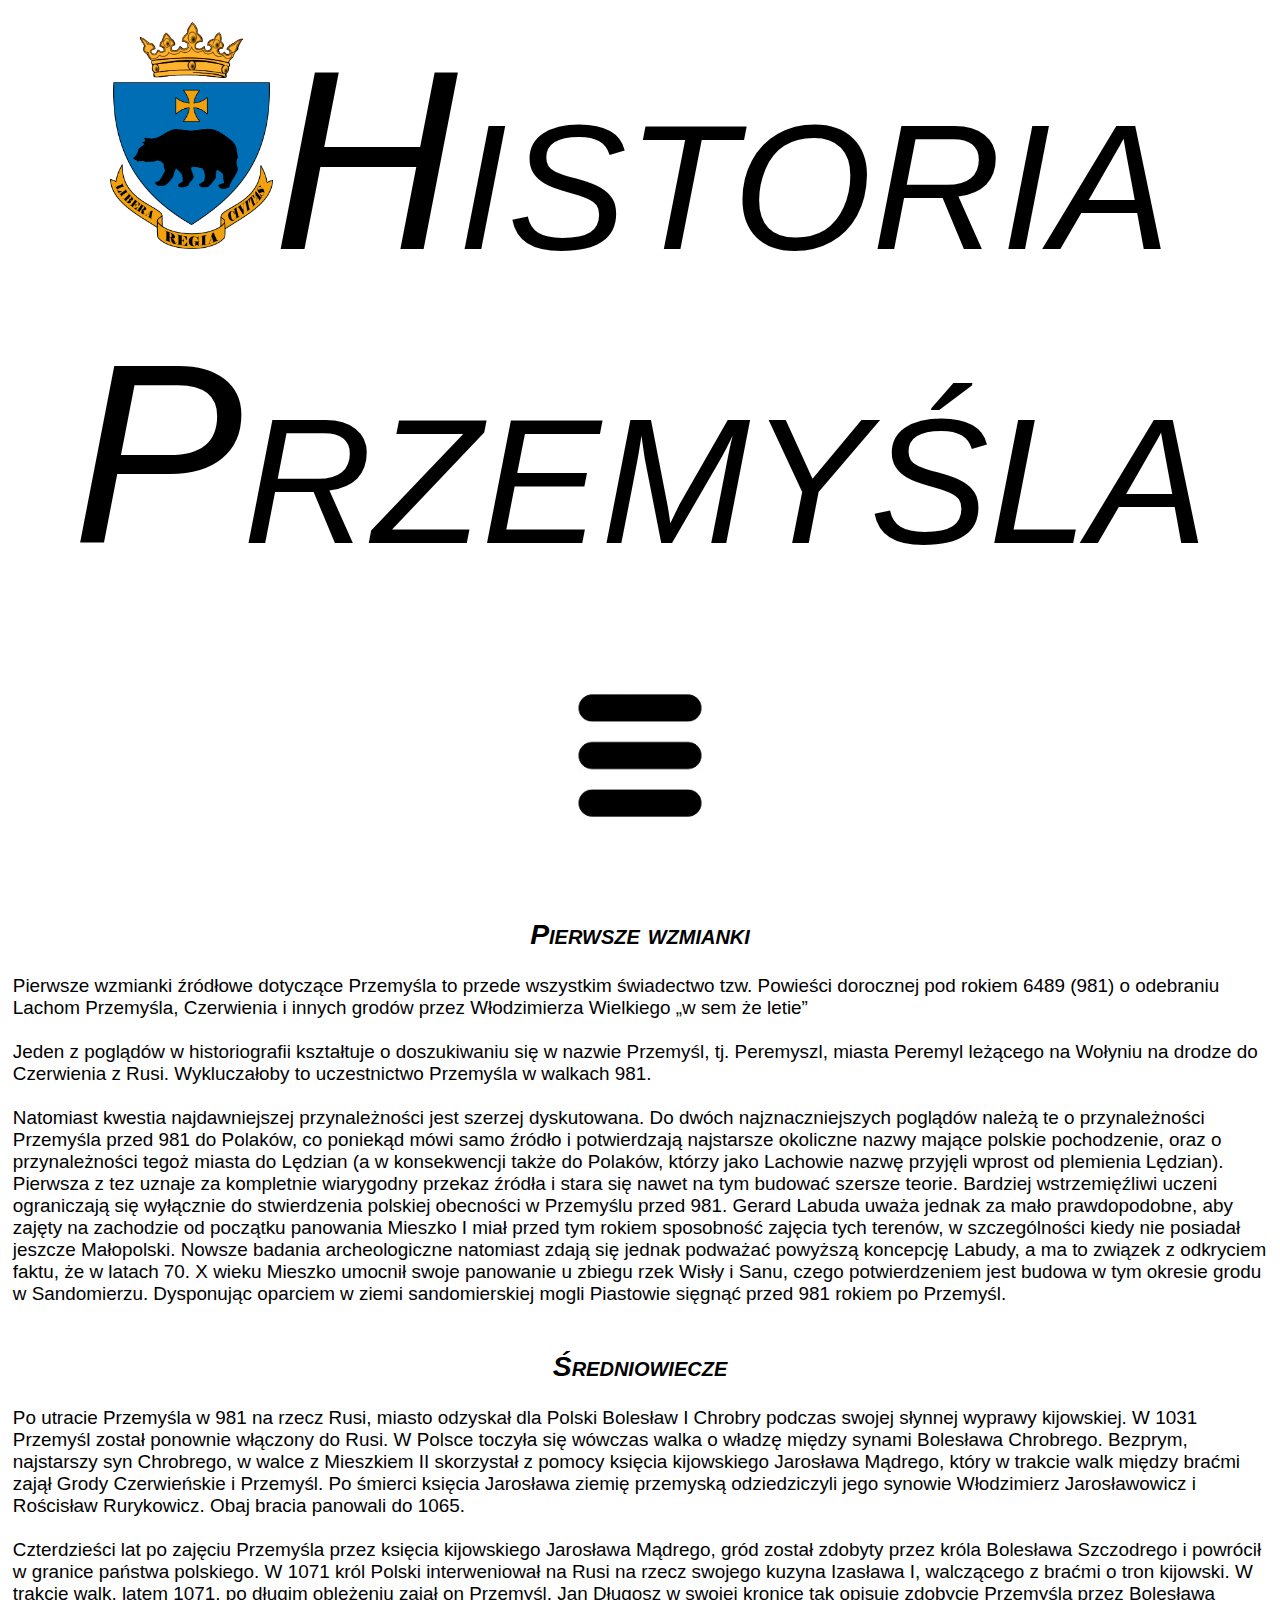
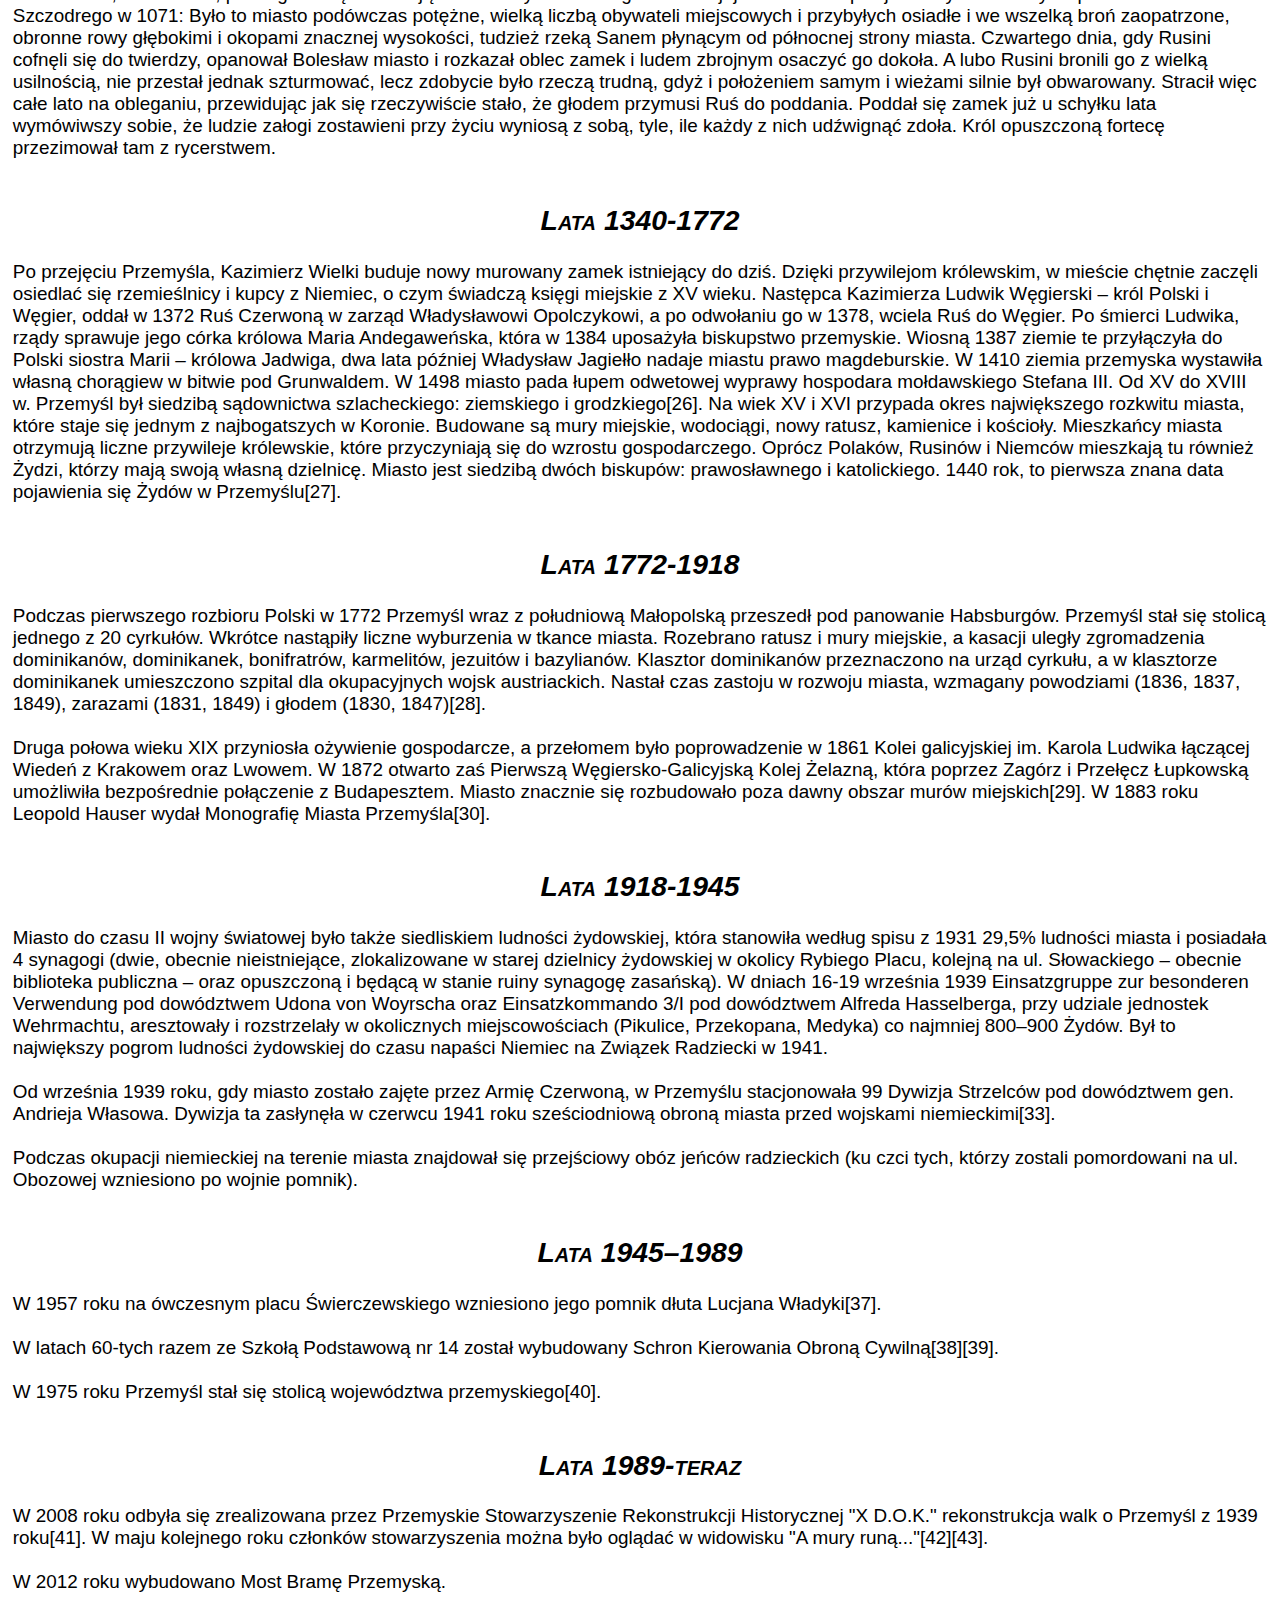
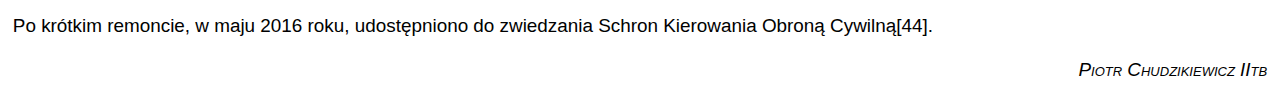
==== historia.html @ 3ed39b6d "Add files via upload" ====
<!DOCTYPE html>
<html lang=pl>
<head>
<title>Przemyśl</title>
<meta charset=utf-8>
<meta name="viewport" content="width=device-width, initial-scale=1">
<link rel="stylesheet" type="text/css" href="css/index.css"/>
<link rel="shortcut icon" href="img/Flaga.svg">
</head>

<body>
    <div class="upnav" id="myUpnav">
        <a href="javascript:void(0)" class="closebtn" onclick="closeNav()">&times;</a>
        <a href="index.html">Strona główna</a>
        <a href="zabytki.html">Więcej zabyków - Galeria</a>
        <a href="mapa.html">Mapa miasta</a>
        <a href="https://przemysl.pl/7/strona-glowna.html" target="blank">Strona miasta Przemyśl</a>
      </div>
    <div id=main>
        <div id=Naglowek>
            <a href="https://pl.wikipedia.org/wiki/Herb_Przemy%C5%9Bla"><img src="img/Herb.png" alt="Herb Przemyśla" class="Herb"></a>Historia Przemyśla<span onclick="openNav()"><img src="img/menu.jpg" alt=Menu class=Herb></span>
        </div>
            <div class=Naglowek1>
                <h2>Pierwsze wzmianki</h2>
            </div>
                <div>
                    Pierwsze wzmianki źródłowe dotyczące Przemyśla to przede wszystkim świadectwo tzw. Powieści dorocznej pod rokiem 6489 (981) o odebraniu Lachom Przemyśla, Czerwienia i innych grodów przez Włodzimierza Wielkiego „w sem że letie”
                    <br><br>
                    Jeden z poglądów w historiografii kształtuje o doszukiwaniu się w nazwie Przemyśl, tj. Peremyszl, miasta Peremyl leżącego na Wołyniu na drodze do Czerwienia z Rusi. Wykluczałoby to uczestnictwo Przemyśla w walkach 981.
                    <br><br>
                    Natomiast kwestia najdawniejszej przynależności jest szerzej dyskutowana. Do dwóch najznaczniejszych poglądów należą te o przynależności Przemyśla przed 981 do Polaków, co poniekąd mówi samo źródło i potwierdzają najstarsze okoliczne nazwy mające polskie pochodzenie, oraz o przynależności tegoż miasta do Lędzian (a w konsekwencji także do Polaków, którzy jako Lachowie nazwę przyjęli wprost od plemienia Lędzian). Pierwsza z tez uznaje za kompletnie wiarygodny przekaz źródła i stara się nawet na tym budować szersze teorie. Bardziej wstrzemięźliwi uczeni ograniczają się wyłącznie do stwierdzenia polskiej obecności w Przemyślu przed 981. Gerard Labuda uważa jednak za mało prawdopodobne, aby zajęty na zachodzie od początku panowania Mieszko I miał przed tym rokiem sposobność zajęcia tych terenów, w szczególności kiedy nie posiadał jeszcze Małopolski. Nowsze badania archeologiczne natomiast zdają się jednak podważać powyższą koncepcję Labudy, a ma to związek z odkryciem faktu, że w latach 70. X wieku Mieszko umocnił swoje panowanie u zbiegu rzek Wisły i Sanu, czego potwierdzeniem jest budowa w tym okresie grodu w Sandomierzu. Dysponując oparciem w ziemi sandomierskiej mogli Piastowie sięgnąć przed 981 rokiem po Przemyśl.
                </div>

            <br>
            <div class=Naglowek1>
                <h2>Średniowiecze</h2>
            </div>
                <div>
                    Po utracie Przemyśla w 981 na rzecz Rusi, miasto odzyskał dla Polski Bolesław I Chrobry podczas swojej słynnej wyprawy kijowskiej. W 1031 Przemyśl został ponownie włączony do Rusi. W Polsce toczyła się wówczas walka o władzę między synami Bolesława Chrobrego. Bezprym, najstarszy syn Chrobrego, w walce z Mieszkiem II skorzystał z pomocy księcia kijowskiego Jarosława Mądrego, który w trakcie walk między braćmi zajął Grody Czerwieńskie i Przemyśl. Po śmierci księcia Jarosława ziemię przemyską odziedziczyli jego synowie Włodzimierz Jarosławowicz i Rościsław Rurykowicz. Obaj bracia panowali do 1065.
                    <br><br>
                    Czterdzieści lat po zajęciu Przemyśla przez księcia kijowskiego Jarosława Mądrego, gród został zdobyty przez króla Bolesława Szczodrego i powrócił w granice państwa polskiego. W 1071 król Polski interweniował na Rusi na rzecz swojego kuzyna Izasława I, walczącego z braćmi o tron kijowski. W trakcie walk, latem 1071, po długim oblężeniu zajął on Przemyśl. Jan Długosz w swojej kronice tak opisuje zdobycie Przemyśla przez Bolesława Szczodrego w 1071: Było to miasto podówczas potężne, wielką liczbą obywateli miejscowych i przybyłych osiadłe i we wszelką broń zaopatrzone, obronne rowy głębokimi i okopami znacznej wysokości, tudzież rzeką Sanem płynącym od północnej strony miasta. Czwartego dnia, gdy Rusini cofnęli się do twierdzy, opanował Bolesław miasto i rozkazał oblec zamek i ludem zbrojnym osaczyć go dokoła. A lubo Rusini bronili go z wielką usilnością, nie przestał jednak szturmować, lecz zdobycie było rzeczą trudną, gdyż i położeniem samym i wieżami silnie był obwarowany. Stracił więc całe lato na obleganiu, przewidując jak się rzeczywiście stało, że głodem przymusi Ruś do poddania. Poddał się zamek już u schyłku lata wymówiwszy sobie, że ludzie załogi zostawieni przy życiu wyniosą z sobą, tyle, ile każdy z nich udźwignąć zdoła. Król opuszczoną fortecę przezimował tam z rycerstwem.
                </div>

            <br>
            <div class=Naglowek1>
                <h2>Lata 1340-1772</h2>
            </div>
                <div>
                    Po przejęciu Przemyśla, Kazimierz Wielki buduje nowy murowany zamek istniejący do dziś. Dzięki przywilejom królewskim, w mieście chętnie zaczęli osiedlać się rzemieślnicy i kupcy z Niemiec, o czym świadczą księgi miejskie z XV wieku. Następca Kazimierza Ludwik Węgierski – król Polski i Węgier, oddał w 1372 Ruś Czerwoną w zarząd Władysławowi Opolczykowi, a po odwołaniu go w 1378, wciela Ruś do Węgier. Po śmierci Ludwika, rządy sprawuje jego córka królowa Maria Andegaweńska, która w 1384 uposażyła biskupstwo przemyskie. Wiosną 1387 ziemie te przyłączyła do Polski siostra Marii – królowa Jadwiga, dwa lata później Władysław Jagiełło nadaje miastu prawo magdeburskie. W 1410 ziemia przemyska wystawiła własną chorągiew w bitwie pod Grunwaldem. W 1498 miasto pada łupem odwetowej wyprawy hospodara mołdawskiego Stefana III. Od XV do XVIII w. Przemyśl był siedzibą sądownictwa szlacheckiego: ziemskiego i grodzkiego[26]. Na wiek XV i XVI przypada okres największego rozkwitu miasta, które staje się jednym z najbogatszych w Koronie. Budowane są mury miejskie, wodociągi, nowy ratusz, kamienice i kościoły. Mieszkańcy miasta otrzymują liczne przywileje królewskie, które przyczyniają się do wzrostu gospodarczego. Oprócz Polaków, Rusinów i Niemców mieszkają tu również Żydzi, którzy mają swoją własną dzielnicę. Miasto jest siedzibą dwóch biskupów: prawosławnego i katolickiego. 1440 rok, to pierwsza znana data pojawienia się Żydów w Przemyślu[27].
                </div>

            <br>
            <div class=Naglowek1>
                <h2>Lata 1772-1918</h2>
            </div>
                <div>
                    Podczas pierwszego rozbioru Polski w 1772 Przemyśl wraz z południową Małopolską przeszedł pod panowanie Habsburgów. Przemyśl stał się stolicą jednego z 20 cyrkułów. Wkrótce nastąpiły liczne wyburzenia w tkance miasta. Rozebrano ratusz i mury miejskie, a kasacji uległy zgromadzenia dominikanów, dominikanek, bonifratrów, karmelitów, jezuitów i bazylianów. Klasztor dominikanów przeznaczono na urząd cyrkułu, a w klasztorze dominikanek umieszczono szpital dla okupacyjnych wojsk austriackich. Nastał czas zastoju w rozwoju miasta, wzmagany powodziami (1836, 1837, 1849), zarazami (1831, 1849) i głodem (1830, 1847)[28].
                    <br><br>
                    Druga połowa wieku XIX przyniosła ożywienie gospodarcze, a przełomem było poprowadzenie w 1861 Kolei galicyjskiej im. Karola Ludwika łączącej Wiedeń z Krakowem oraz Lwowem. W 1872 otwarto zaś Pierwszą Węgiersko-Galicyjską Kolej Żelazną, która poprzez Zagórz i Przełęcz Łupkowską umożliwiła bezpośrednie połączenie z Budapesztem. Miasto znacznie się rozbudowało poza dawny obszar murów miejskich[29]. W 1883 roku Leopold Hauser wydał Monografię Miasta Przemyśla[30].
                </div>

            <br>
            <div class=Naglowek1 >
                <h2>Lata 1918-1945</h2>
            </div>
                <div>
                    Miasto do czasu II wojny światowej było także siedliskiem ludności żydowskiej, która stanowiła według spisu z 1931 29,5% ludności miasta i posiadała 4 synagogi (dwie, obecnie nieistniejące, zlokalizowane w starej dzielnicy żydowskiej w okolicy Rybiego Placu, kolejną na ul. Słowackiego – obecnie biblioteka publiczna – oraz opuszczoną i będącą w stanie ruiny synagogę zasańską). W dniach 16-19 września 1939 Einsatzgruppe zur besonderen Verwendung pod dowództwem Udona von Woyrscha oraz Einsatzkommando 3/I pod dowództwem Alfreda Hasselberga, przy udziale jednostek Wehrmachtu, aresztowały i rozstrzelały w okolicznych miejscowościach (Pikulice, Przekopana, Medyka) co najmniej 800–900 Żydów. Był to największy pogrom ludności żydowskiej do czasu napaści Niemiec na Związek Radziecki w 1941.
                    <br><br>
                    Od września 1939 roku, gdy miasto zostało zajęte przez Armię Czerwoną, w Przemyślu stacjonowała 99 Dywizja Strzelców pod dowództwem gen. Andrieja Własowa. Dywizja ta zasłynęła w czerwcu 1941 roku sześciodniową obroną miasta przed wojskami niemieckimi[33].
                    <br><br>
                    Podczas okupacji niemieckiej na terenie miasta znajdował się przejściowy obóz jeńców radzieckich (ku czci tych, którzy zostali pomordowani na ul. Obozowej wzniesiono po wojnie pomnik).
                </div>
            
            <br>
            <div class=Naglowek1>
                <h2>Lata 1945–1989</h2>
            </div>
                <div>
                    W 1957 roku na ówczesnym placu Świerczewskiego wzniesiono jego pomnik dłuta Lucjana Władyki[37].
                    <br><br>
                    W latach 60-tych razem ze Szkołą Podstawową nr 14 został wybudowany Schron Kierowania Obroną Cywilną[38][39].
                    <br><br>
                    W 1975 roku Przemyśl stał się stolicą województwa przemyskiego[40].
                </div>
            
            <br>
            <div class=Naglowek1>
                <h2>Lata 1989-teraz</h2>
            </div>
                <div>
                    W 2008 roku odbyła się zrealizowana przez Przemyskie Stowarzyszenie Rekonstrukcji Historycznej "X D.O.K." rekonstrukcja walk o Przemyśl z 1939 roku[41]. W maju kolejnego roku członków stowarzyszenia można było oglądać w widowisku "A mury runą..."[42][43].
                    <br><br>
                    W 2012 roku wybudowano Most Bramę Przemyską.
                    <br><br>
                    Po krótkim remoncie, w maju 2016 roku, udostępniono do zwiedzania Schron Kierowania Obroną Cywilną[44].
                </div>
            
            <br>
            <div id=stopka>
                Piotr Chudzikiewicz IItb
            </div>
    </div>
    <script src="js/index.js"></script>
</body>
</html>
---- css/index.css ----
body        {margin: 1%;
            font-family: 'Gill Sans', 'Gill Sans MT', Calibri, 'Trebuchet MS', sans-serif;
            font-size: max(0.5cm, 1vw);
            }
ol          {list-style-type: upper-roman;
            }
ul          {list-style-type: square;
            }
#Naglowek   {font-size: 20vw;
            text-align: center;
            font-variant: small-caps;
            font-style: italic;
            }
.Naglowek1  {text-align: center;
            font-variant: small-caps;
            font-style: italic;
            font-size: 0.5cm;
            }
.Herb       {max-width: 13%;
            height: auto;
            }
.tab        {margin: auto;
            font-size: 2vw;}
th          {background-color: rgb(204, 204, 204);
            font-size: 90%;
            }
.upnav      {width: 100%;
            height: 0px;
            position: fixed;
            z-index: 1;
            top: 0;
            left: 0;
            background-color: rgb(57, 70, 255);
            overflow: hidden;
            padding-top: 0%;
            transition: 0.5s;
            }
.upnav a    {padding: 10px 10px 10px 20px;
            text-decoration: none;
            font-size: 25px;
            color: rgb(0, 0, 0);
            display: flex;
            transition: 1s;
            }
.upnav a:hover {color: rgb(198, 184, 0);
            }
.upnav .closebtn {position: absolute;
            top: 0;
            right: 25px;
            font-size: 36px;
            margin-left: 50px;
            }
#main       {transition: margin-top 0.5s;
            }
#stopka     {text-align: right;
            font-style: italic;
            font-variant: small-caps;
            }
.ankieta    {text-align: center;
            }
#film       {position: relative;
            overflow: hidden;
            width: 100%;
            padding-top: 56.25%
            }
#film1      {position: absolute;
            top: 0;
            left: 0;
            bottom: 0;
            right: 0;
            width: 100%;
            height: 100%;
            border: none;
            }
.link       {text-decoration: none;
            color: black;
            font-style: italic;
            font-weight: bold;
            }
.link:hover {text-decoration: underline;
            color: blue;
            }
#mapa       {width: 97%;
            height: 50vh;
            margin: auto;
            display: block;
            }
#mapa1      {width: 98%;
            height: 100%;
            margin-left: auto;
            margin-right: auto;
            display: block;
            }
.slideshow-container {max-width: 98%;
            position: relative;
            margin: auto;
            }
.mySlides   {display: none;
            }
.prev, .next {cursor: pointer;
            position: absolute;
            top: 40%;
            width: auto;
            margin-top: -0vh;
            padding: 4vw;
            color: white;
            font-weight: bolder;
            font-size: 4vw;
            transition: 0.6s ease;
            border-radius: 0 8vw 8vw 0;
            user-select: none;
            }
.next       {right: 0;
            border-radius: 8vw 0 0 8vw;
            }
.prev:hover, .next:hover {background-color: rgba(255,255,255,0.5);
            }
.text       {color: #f2f2f2;
            font-size: 3vw;
            position: absolute;
            bottom: 8px;
            width: 100%;
            text-align: center;
            padding-bottom: 2vh;
            }
.numbertext {color: #000000;
            font-size: 3vw;
            padding: 2vw;
            position: absolute;
            top: 0;
            }
.fade       {-webkit-animation-name: fade;
            -webkit-animation-duration: 1.5s;
            animation-name: fade;
            animation-duration: 1.5s;
            }
.gall       {width: 100%;
            }
@-webkit-keyframes fade {from {opacity: .4}
            to {opacity: 1}
            }
@keyframes fade {from {opacity: .4}
            to {opacity: 1}
            }
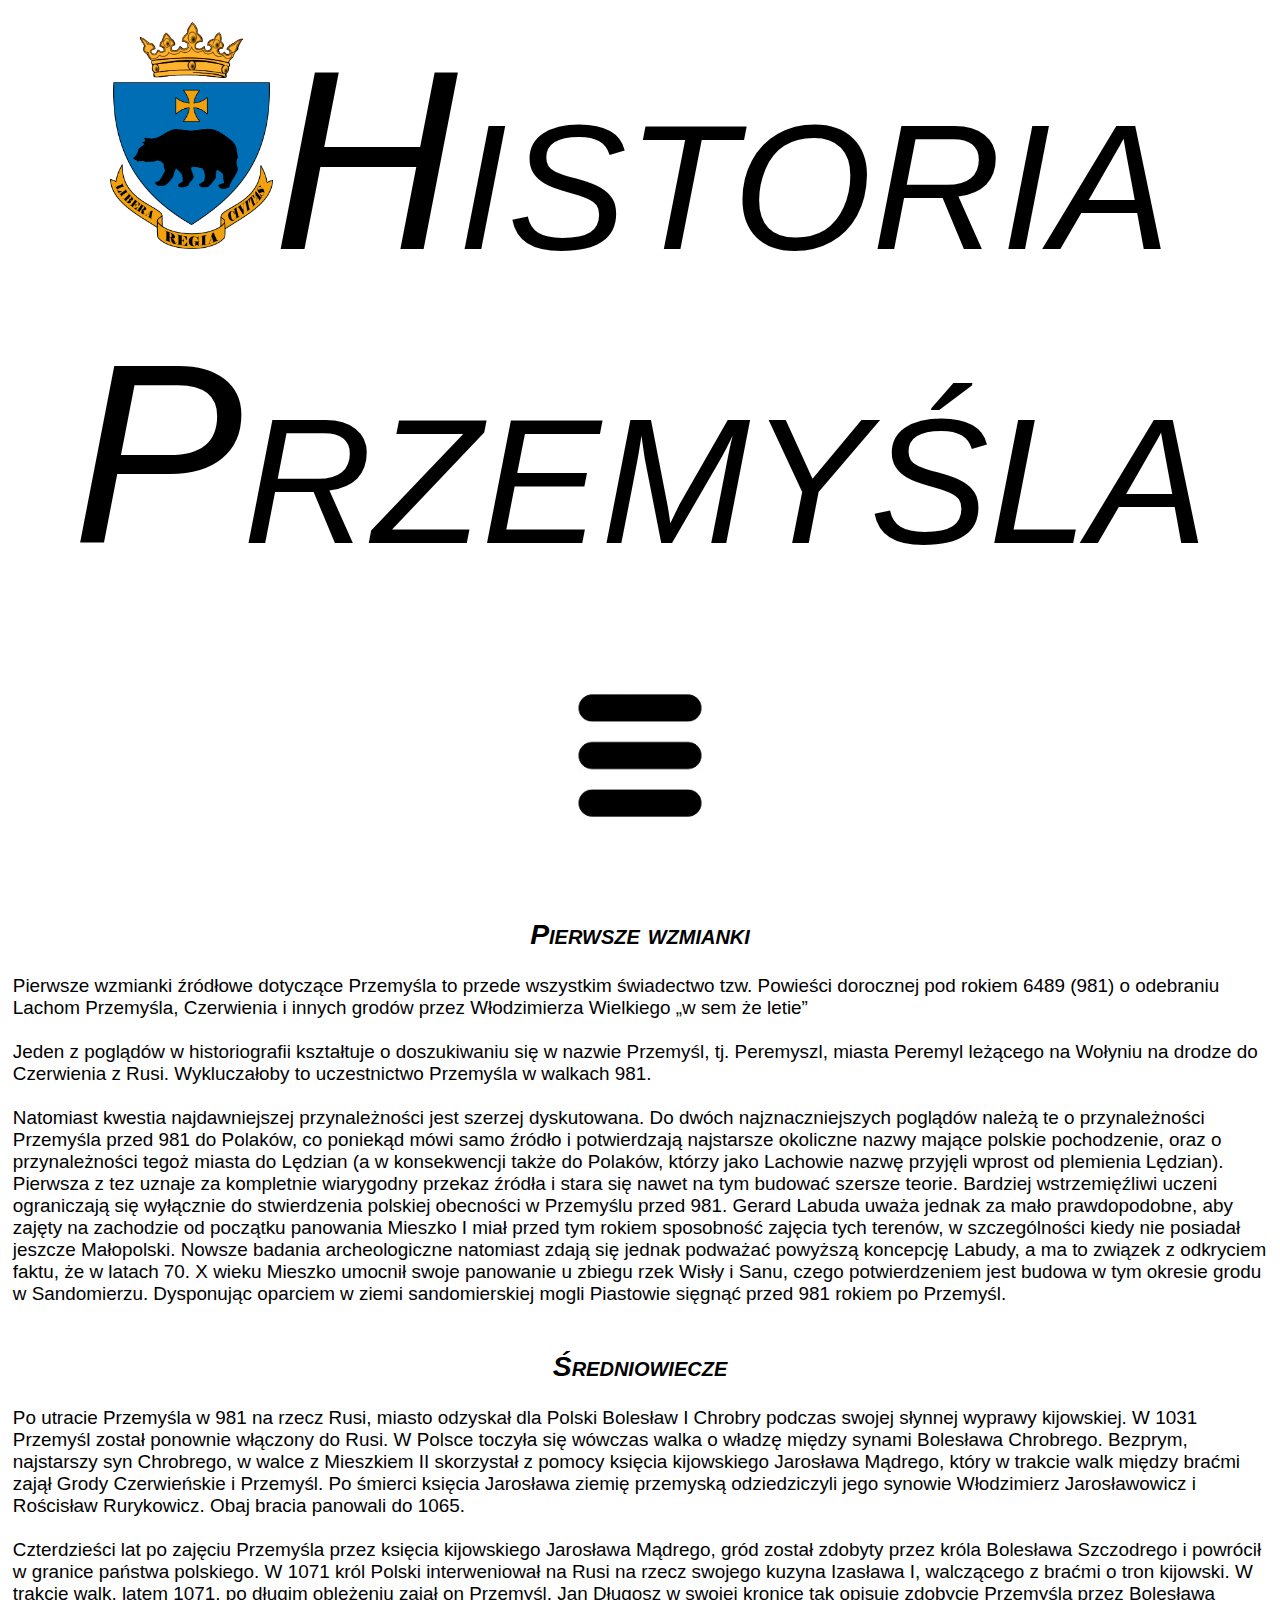
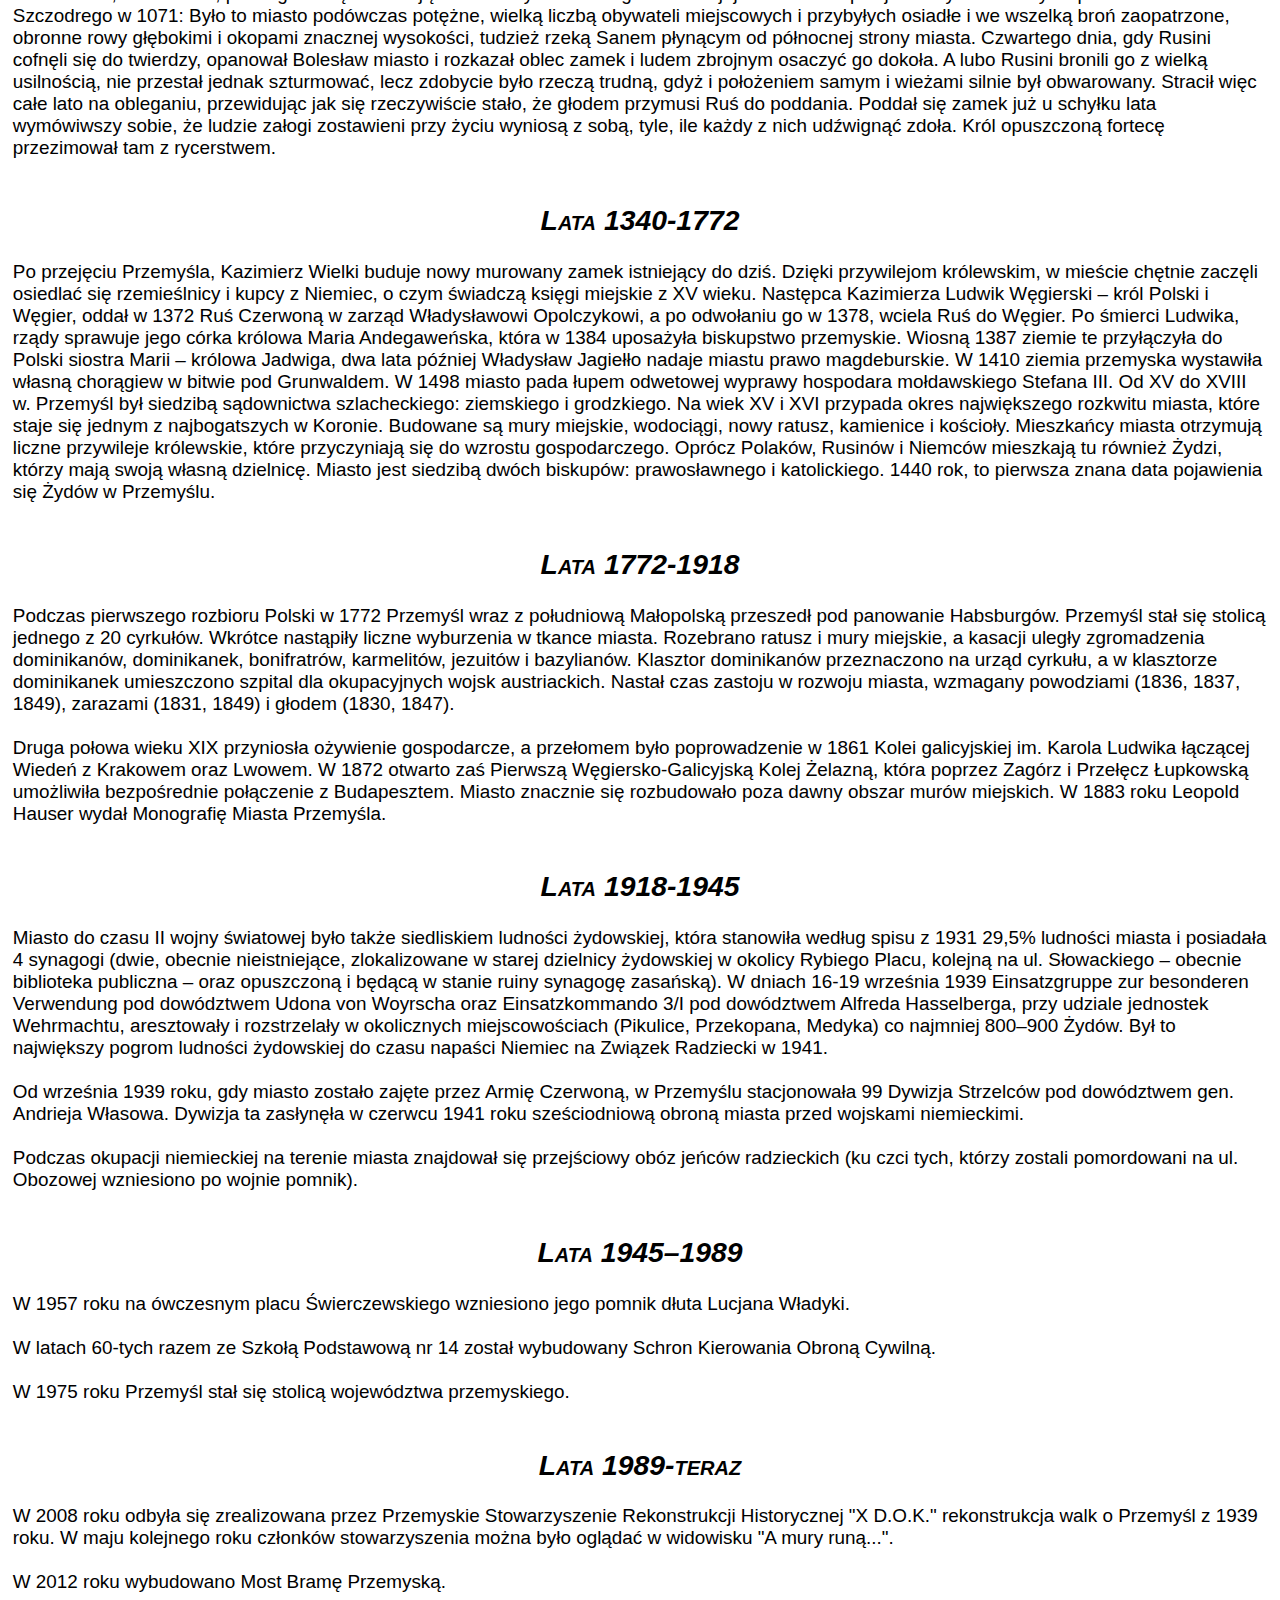
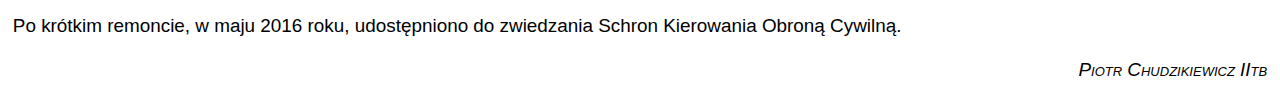
==== commit d05ce19c: "Add files via upload" ====
--- a/historia.html
+++ b/historia.html
@@ -46,7 +46,7 @@
                 <h2>Lata 1340-1772</h2>
             </div>
                 <div>
-                    Po przejęciu Przemyśla, Kazimierz Wielki buduje nowy murowany zamek istniejący do dziś. Dzięki przywilejom królewskim, w mieście chętnie zaczęli osiedlać się rzemieślnicy i kupcy z Niemiec, o czym świadczą księgi miejskie z XV wieku. Następca Kazimierza Ludwik Węgierski – król Polski i Węgier, oddał w 1372 Ruś Czerwoną w zarząd Władysławowi Opolczykowi, a po odwołaniu go w 1378, wciela Ruś do Węgier. Po śmierci Ludwika, rządy sprawuje jego córka królowa Maria Andegaweńska, która w 1384 uposażyła biskupstwo przemyskie. Wiosną 1387 ziemie te przyłączyła do Polski siostra Marii – królowa Jadwiga, dwa lata później Władysław Jagiełło nadaje miastu prawo magdeburskie. W 1410 ziemia przemyska wystawiła własną chorągiew w bitwie pod Grunwaldem. W 1498 miasto pada łupem odwetowej wyprawy hospodara mołdawskiego Stefana III. Od XV do XVIII w. Przemyśl był siedzibą sądownictwa szlacheckiego: ziemskiego i grodzkiego[26]. Na wiek XV i XVI przypada okres największego rozkwitu miasta, które staje się jednym z najbogatszych w Koronie. Budowane są mury miejskie, wodociągi, nowy ratusz, kamienice i kościoły. Mieszkańcy miasta otrzymują liczne przywileje królewskie, które przyczyniają się do wzrostu gospodarczego. Oprócz Polaków, Rusinów i Niemców mieszkają tu również Żydzi, którzy mają swoją własną dzielnicę. Miasto jest siedzibą dwóch biskupów: prawosławnego i katolickiego. 1440 rok, to pierwsza znana data pojawienia się Żydów w Przemyślu[27].
+                    Po przejęciu Przemyśla, Kazimierz Wielki buduje nowy murowany zamek istniejący do dziś. Dzięki przywilejom królewskim, w mieście chętnie zaczęli osiedlać się rzemieślnicy i kupcy z Niemiec, o czym świadczą księgi miejskie z XV wieku. Następca Kazimierza Ludwik Węgierski – król Polski i Węgier, oddał w 1372 Ruś Czerwoną w zarząd Władysławowi Opolczykowi, a po odwołaniu go w 1378, wciela Ruś do Węgier. Po śmierci Ludwika, rządy sprawuje jego córka królowa Maria Andegaweńska, która w 1384 uposażyła biskupstwo przemyskie. Wiosną 1387 ziemie te przyłączyła do Polski siostra Marii – królowa Jadwiga, dwa lata później Władysław Jagiełło nadaje miastu prawo magdeburskie. W 1410 ziemia przemyska wystawiła własną chorągiew w bitwie pod Grunwaldem. W 1498 miasto pada łupem odwetowej wyprawy hospodara mołdawskiego Stefana III. Od XV do XVIII w. Przemyśl był siedzibą sądownictwa szlacheckiego: ziemskiego i grodzkiego. Na wiek XV i XVI przypada okres największego rozkwitu miasta, które staje się jednym z najbogatszych w Koronie. Budowane są mury miejskie, wodociągi, nowy ratusz, kamienice i kościoły. Mieszkańcy miasta otrzymują liczne przywileje królewskie, które przyczyniają się do wzrostu gospodarczego. Oprócz Polaków, Rusinów i Niemców mieszkają tu również Żydzi, którzy mają swoją własną dzielnicę. Miasto jest siedzibą dwóch biskupów: prawosławnego i katolickiego. 1440 rok, to pierwsza znana data pojawienia się Żydów w Przemyślu.
                 </div>
 
             <br>
@@ -54,9 +54,9 @@
                 <h2>Lata 1772-1918</h2>
             </div>
                 <div>
-                    Podczas pierwszego rozbioru Polski w 1772 Przemyśl wraz z południową Małopolską przeszedł pod panowanie Habsburgów. Przemyśl stał się stolicą jednego z 20 cyrkułów. Wkrótce nastąpiły liczne wyburzenia w tkance miasta. Rozebrano ratusz i mury miejskie, a kasacji uległy zgromadzenia dominikanów, dominikanek, bonifratrów, karmelitów, jezuitów i bazylianów. Klasztor dominikanów przeznaczono na urząd cyrkułu, a w klasztorze dominikanek umieszczono szpital dla okupacyjnych wojsk austriackich. Nastał czas zastoju w rozwoju miasta, wzmagany powodziami (1836, 1837, 1849), zarazami (1831, 1849) i głodem (1830, 1847)[28].
+                    Podczas pierwszego rozbioru Polski w 1772 Przemyśl wraz z południową Małopolską przeszedł pod panowanie Habsburgów. Przemyśl stał się stolicą jednego z 20 cyrkułów. Wkrótce nastąpiły liczne wyburzenia w tkance miasta. Rozebrano ratusz i mury miejskie, a kasacji uległy zgromadzenia dominikanów, dominikanek, bonifratrów, karmelitów, jezuitów i bazylianów. Klasztor dominikanów przeznaczono na urząd cyrkułu, a w klasztorze dominikanek umieszczono szpital dla okupacyjnych wojsk austriackich. Nastał czas zastoju w rozwoju miasta, wzmagany powodziami (1836, 1837, 1849), zarazami (1831, 1849) i głodem (1830, 1847).
                     <br><br>
-                    Druga połowa wieku XIX przyniosła ożywienie gospodarcze, a przełomem było poprowadzenie w 1861 Kolei galicyjskiej im. Karola Ludwika łączącej Wiedeń z Krakowem oraz Lwowem. W 1872 otwarto zaś Pierwszą Węgiersko-Galicyjską Kolej Żelazną, która poprzez Zagórz i Przełęcz Łupkowską umożliwiła bezpośrednie połączenie z Budapesztem. Miasto znacznie się rozbudowało poza dawny obszar murów miejskich[29]. W 1883 roku Leopold Hauser wydał Monografię Miasta Przemyśla[30].
+                    Druga połowa wieku XIX przyniosła ożywienie gospodarcze, a przełomem było poprowadzenie w 1861 Kolei galicyjskiej im. Karola Ludwika łączącej Wiedeń z Krakowem oraz Lwowem. W 1872 otwarto zaś Pierwszą Węgiersko-Galicyjską Kolej Żelazną, która poprzez Zagórz i Przełęcz Łupkowską umożliwiła bezpośrednie połączenie z Budapesztem. Miasto znacznie się rozbudowało poza dawny obszar murów miejskich. W 1883 roku Leopold Hauser wydał Monografię Miasta Przemyśla.
                 </div>
 
             <br>
@@ -66,7 +66,7 @@
                 <div>
                     Miasto do czasu II wojny światowej było także siedliskiem ludności żydowskiej, która stanowiła według spisu z 1931 29,5% ludności miasta i posiadała 4 synagogi (dwie, obecnie nieistniejące, zlokalizowane w starej dzielnicy żydowskiej w okolicy Rybiego Placu, kolejną na ul. Słowackiego – obecnie biblioteka publiczna – oraz opuszczoną i będącą w stanie ruiny synagogę zasańską). W dniach 16-19 września 1939 Einsatzgruppe zur besonderen Verwendung pod dowództwem Udona von Woyrscha oraz Einsatzkommando 3/I pod dowództwem Alfreda Hasselberga, przy udziale jednostek Wehrmachtu, aresztowały i rozstrzelały w okolicznych miejscowościach (Pikulice, Przekopana, Medyka) co najmniej 800–900 Żydów. Był to największy pogrom ludności żydowskiej do czasu napaści Niemiec na Związek Radziecki w 1941.
                     <br><br>
-                    Od września 1939 roku, gdy miasto zostało zajęte przez Armię Czerwoną, w Przemyślu stacjonowała 99 Dywizja Strzelców pod dowództwem gen. Andrieja Własowa. Dywizja ta zasłynęła w czerwcu 1941 roku sześciodniową obroną miasta przed wojskami niemieckimi[33].
+                    Od września 1939 roku, gdy miasto zostało zajęte przez Armię Czerwoną, w Przemyślu stacjonowała 99 Dywizja Strzelców pod dowództwem gen. Andrieja Własowa. Dywizja ta zasłynęła w czerwcu 1941 roku sześciodniową obroną miasta przed wojskami niemieckimi.
                     <br><br>
                     Podczas okupacji niemieckiej na terenie miasta znajdował się przejściowy obóz jeńców radzieckich (ku czci tych, którzy zostali pomordowani na ul. Obozowej wzniesiono po wojnie pomnik).
                 </div>
@@ -76,11 +76,11 @@
                 <h2>Lata 1945–1989</h2>
             </div>
                 <div>
-                    W 1957 roku na ówczesnym placu Świerczewskiego wzniesiono jego pomnik dłuta Lucjana Władyki[37].
+                    W 1957 roku na ówczesnym placu Świerczewskiego wzniesiono jego pomnik dłuta Lucjana Władyki.
                     <br><br>
-                    W latach 60-tych razem ze Szkołą Podstawową nr 14 został wybudowany Schron Kierowania Obroną Cywilną[38][39].
+                    W latach 60-tych razem ze Szkołą Podstawową nr 14 został wybudowany Schron Kierowania Obroną Cywilną.
                     <br><br>
-                    W 1975 roku Przemyśl stał się stolicą województwa przemyskiego[40].
+                    W 1975 roku Przemyśl stał się stolicą województwa przemyskiego.
                 </div>
             
             <br>
@@ -88,11 +88,11 @@
                 <h2>Lata 1989-teraz</h2>
             </div>
                 <div>
-                    W 2008 roku odbyła się zrealizowana przez Przemyskie Stowarzyszenie Rekonstrukcji Historycznej "X D.O.K." rekonstrukcja walk o Przemyśl z 1939 roku[41]. W maju kolejnego roku członków stowarzyszenia można było oglądać w widowisku "A mury runą..."[42][43].
+                    W 2008 roku odbyła się zrealizowana przez Przemyskie Stowarzyszenie Rekonstrukcji Historycznej "X D.O.K." rekonstrukcja walk o Przemyśl z 1939 roku. W maju kolejnego roku członków stowarzyszenia można było oglądać w widowisku "A mury runą...".
                     <br><br>
                     W 2012 roku wybudowano Most Bramę Przemyską.
                     <br><br>
-                    Po krótkim remoncie, w maju 2016 roku, udostępniono do zwiedzania Schron Kierowania Obroną Cywilną[44].
+                    Po krótkim remoncie, w maju 2016 roku, udostępniono do zwiedzania Schron Kierowania Obroną Cywilną.
                 </div>
             
             <br>
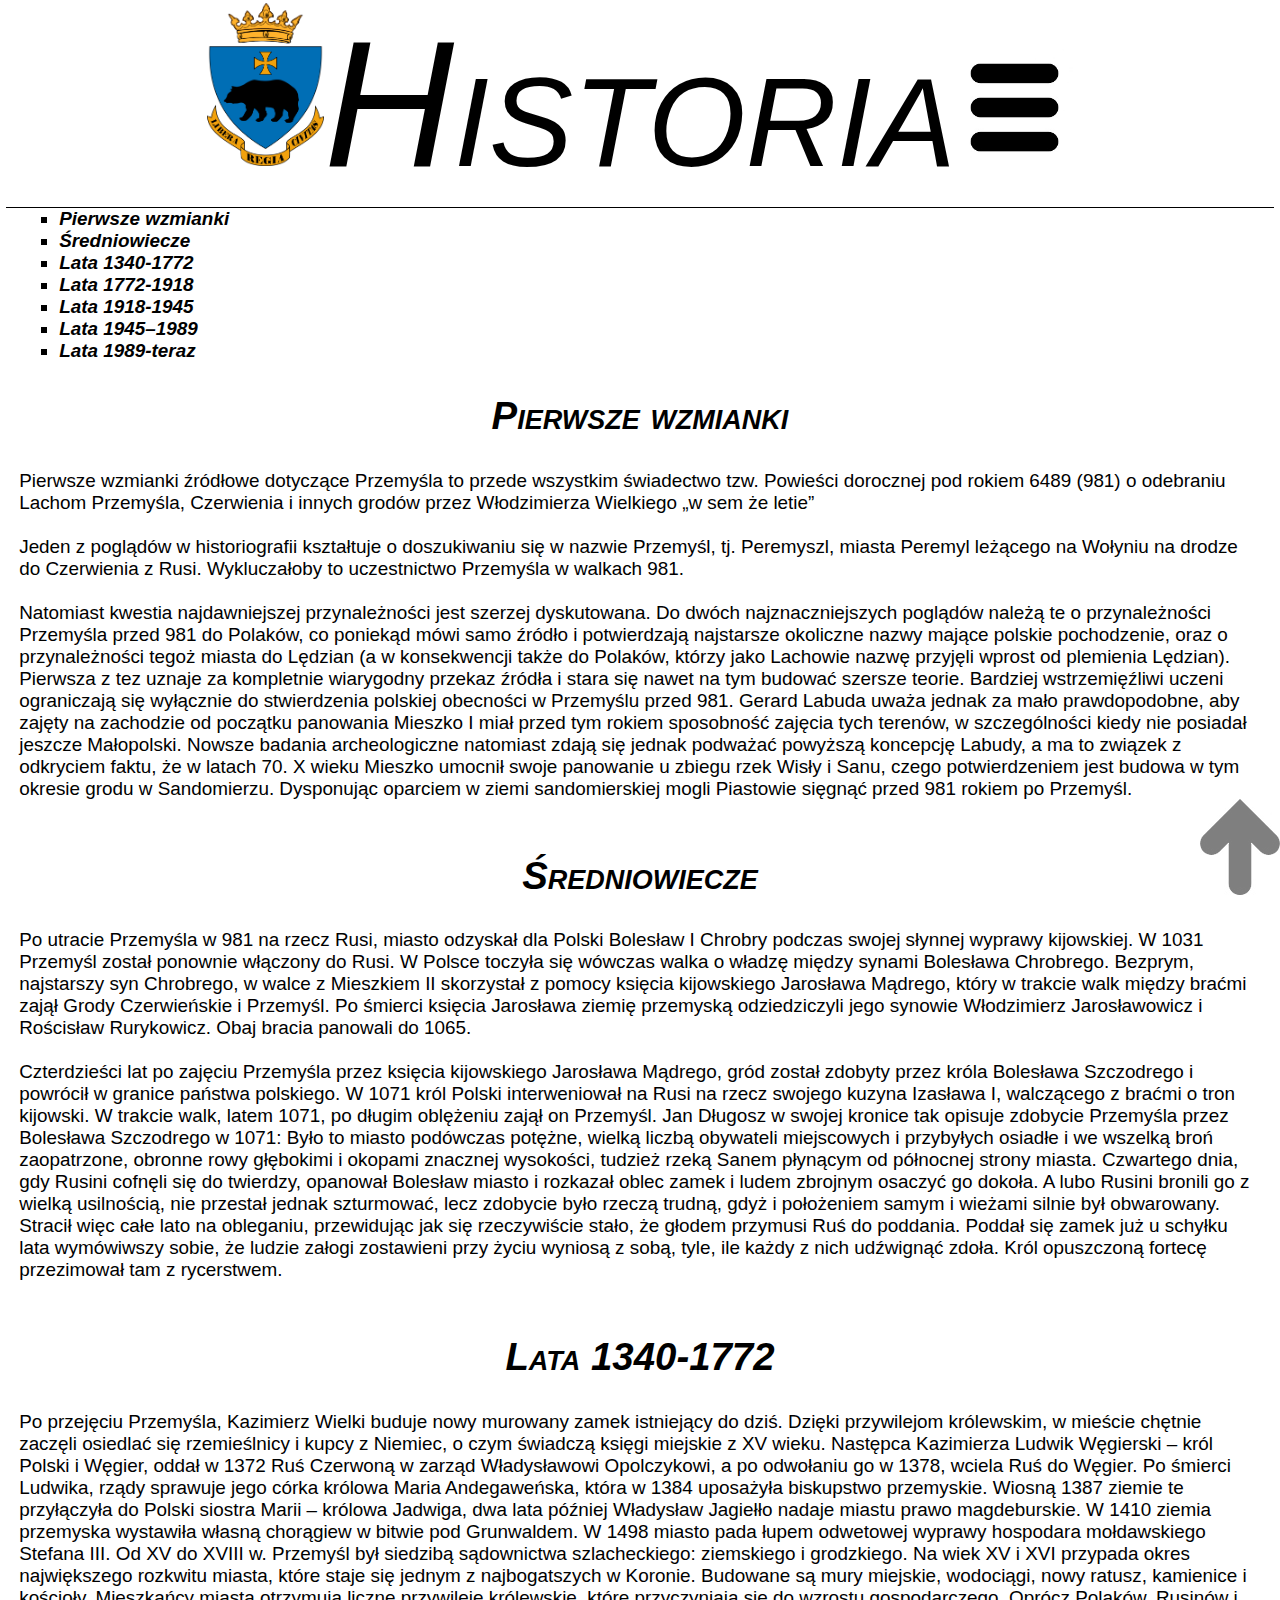
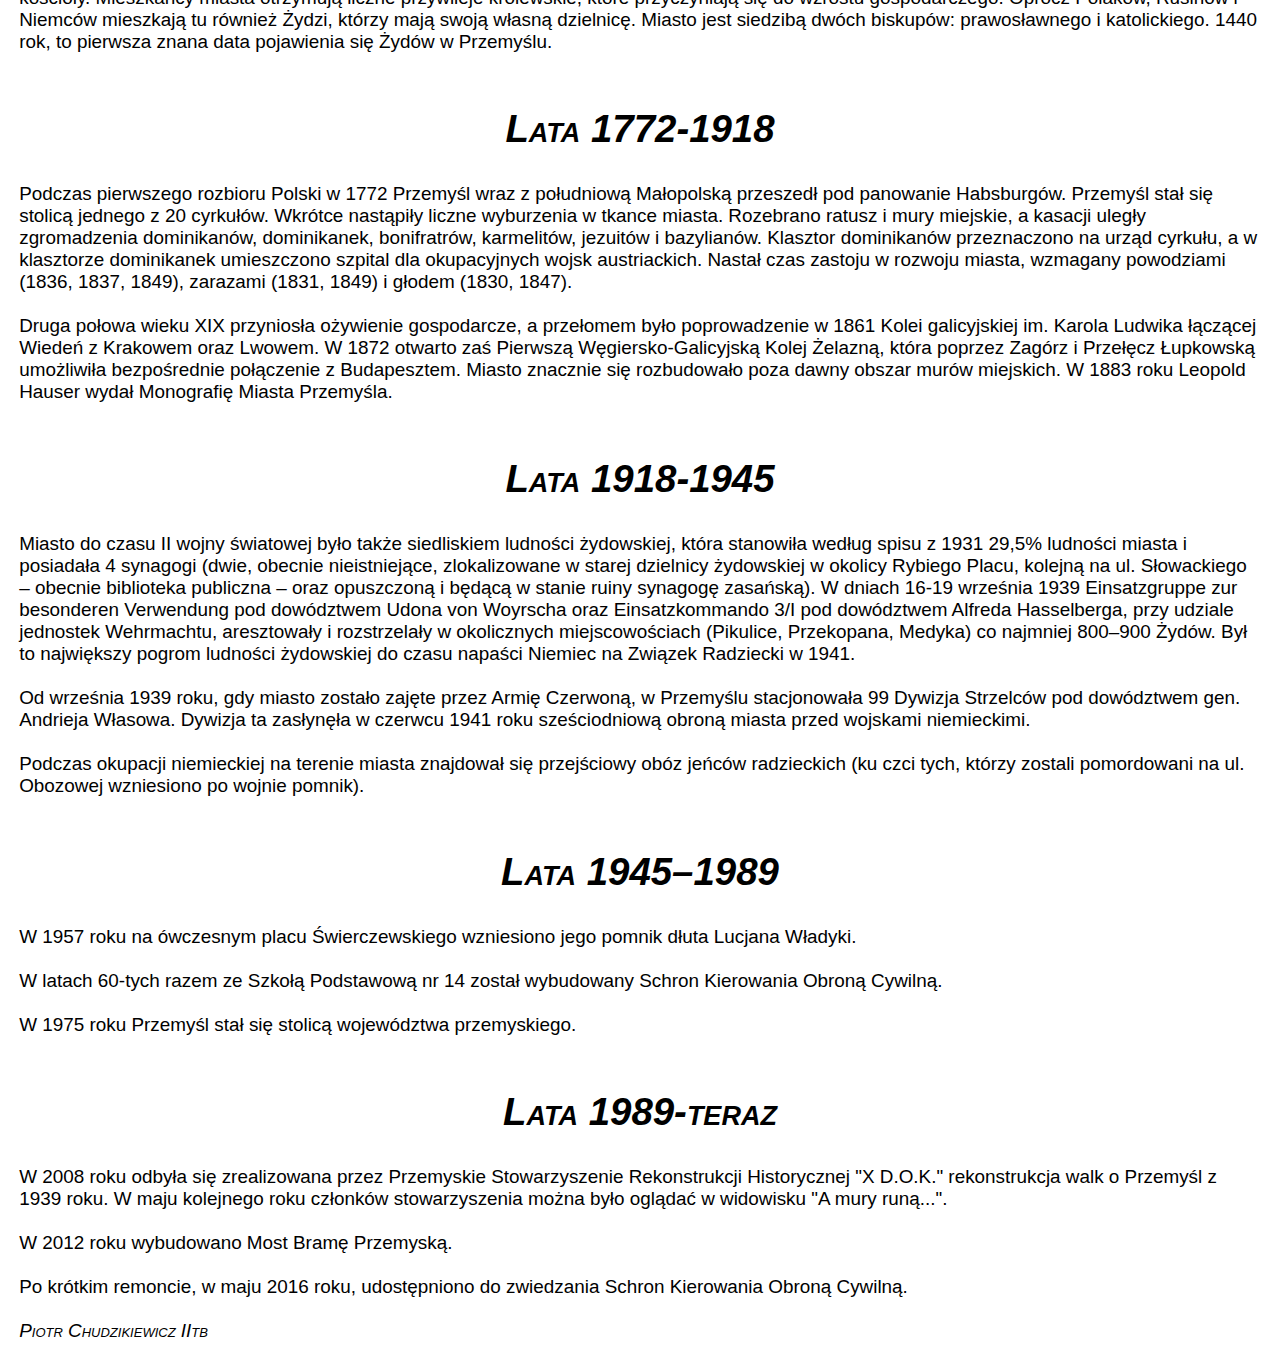
==== commit ef675153: "Add files via upload" ====
--- a/historia.html
+++ b/historia.html
@@ -9,18 +9,34 @@
 </head>
 
 <body>
-    <div class="upnav" id="myUpnav">
-        <a href="javascript:void(0)" class="closebtn" onclick="closeNav()">&times;</a>
-        <a href="index.html">Strona główna</a>
-        <a href="zabytki.html">Więcej zabyków - Galeria</a>
-        <a href="mapa.html">Mapa miasta</a>
-        <a href="https://przemysl.pl/7/strona-glowna.html" target="blank">Strona miasta Przemyśl</a>
-      </div>
+    <div id=Naglowek>
+        <a href="https://pl.wikipedia.org/wiki/Herb_Przemy%C5%9Bla"><img src="img/Herb.png" alt="Herb Przemyśla" class="Herb"></a>Historia<span onclick="openNav()"><img src="img/menu.jpg" alt=Menu class=Herb></span>
+        <div class="upnav" id="myUpnav">
+            <a href="javascript:void(0)" class="closebtn" onclick="closeNav()">&times;</a>
+            <a href="index.html">Strona główna</a>
+            <a href="zabytki.html">Więcej zabyków - Galeria</a>
+            <a href="mapa.html">Mapa miasta</a>
+            <a href="https://przemysl.pl/7/strona-glowna.html" target="blank">Strona miasta Przemyśl</a>
+        </div>
+    </div>
+    <div id=uplink>
+        <a href="#up"><img src="img/strzalka.jpg"></a>
+    </div>
     <div id=main>
-        <div id=Naglowek>
-            <a href="https://pl.wikipedia.org/wiki/Herb_Przemy%C5%9Bla"><img src="img/Herb.png" alt="Herb Przemyśla" class="Herb"></a>Historia Przemyśla<span onclick="openNav()"><img src="img/menu.jpg" alt=Menu class=Herb></span>
+        <div class=lista>
+            <ul>
+                <li><a href="#1" class="link">Pierwsze wzmianki</a></li>
+                <li><a href="#2" class="link">Średniowiecze</a></li>
+                <li><a href="#3" class="link">Lata 1340-1772</a></li>
+                <li><a href="#4" class="link">Lata 1772-1918</a></li>
+                <li><a href="#5" class="link">Lata 1918-1945</a></li>
+                <li><a href="#6" class="link">Lata 1945–1989</a></li>
+                <li><a href="#7" class="link">Lata 1989-teraz</a></li>
+            </ul>
         </div>
             <div class=Naglowek1>
+                <a name="up"></a>
+                <a name=1></a>
                 <h2>Pierwsze wzmianki</h2>
             </div>
                 <div>
@@ -33,6 +49,7 @@
 
             <br>
             <div class=Naglowek1>
+                <a name=2></a>
                 <h2>Średniowiecze</h2>
             </div>
                 <div>
@@ -43,6 +60,7 @@
 
             <br>
             <div class=Naglowek1>
+                <a name=3></a>
                 <h2>Lata 1340-1772</h2>
             </div>
                 <div>
@@ -51,6 +69,7 @@
 
             <br>
             <div class=Naglowek1>
+                <a name=4></a>
                 <h2>Lata 1772-1918</h2>
             </div>
                 <div>
@@ -61,6 +80,7 @@
 
             <br>
             <div class=Naglowek1 >
+                <a name=5></a>
                 <h2>Lata 1918-1945</h2>
             </div>
                 <div>
@@ -73,6 +93,7 @@
             
             <br>
             <div class=Naglowek1>
+                <a name=6></a>
                 <h2>Lata 1945–1989</h2>
             </div>
                 <div>
@@ -85,6 +106,7 @@
             
             <br>
             <div class=Naglowek1>
+                <a name=7></a>
                 <h2>Lata 1989-teraz</h2>
             </div>
                 <div>
--- a/css/index.css
+++ b/css/index.css
@@ -1,26 +1,48 @@
-body        {margin: 1%;
+body        {margin: 0.5vw;
             font-family: 'Gill Sans', 'Gill Sans MT', Calibri, 'Trebuchet MS', sans-serif;
             font-size: max(0.5cm, 1vw);
+            max-width: 99vw;
+            }
+#main       {transition: margin-top 0.5s;
+            max-width: 97vw;
+            margin: auto;
+            margin-left: 1vw;
+            margin-right: 1vw;
+            }
+.lista      {font-weight: bold;
+            text-decoration: none;
             }
 ol          {list-style-type: upper-roman;
+            font-weight: normal;
             }
 ul          {list-style-type: square;
             }
-#Naglowek   {font-size: 20vw;
+#Naglowek   {font-size: min(20vh, 20vw);
             text-align: center;
             font-variant: small-caps;
             font-style: italic;
+            position: fixed;
+            top: 0;
+            background-color: #FFFFFF;
+            border-bottom: 0.1vh solid black;
+            width: 99vw;
+            }
+#uplink     {position: fixed;
+            bottom: 0;
+            right: 0;
+            opacity: 0.5;
             }
 .Naglowek1  {text-align: center;
             font-variant: small-caps;
             font-style: italic;
-            font-size: 0.5cm;
+            font-size: max(0.5cm, 2vw);
             }
-.Herb       {max-width: 13%;
+.Herb       {max-width: min(13vh, 13vw);
             height: auto;
             }
 .tab        {margin: auto;
-            font-size: 2vw;}
+            font-size: min(0.5cm, 2.9vw);
+            }
 th          {background-color: rgb(204, 204, 204);
             font-size: 90%;
             }
@@ -35,9 +57,9 @@
             padding-top: 0%;
             transition: 0.5s;
             }
-.upnav a    {padding: 10px 10px 10px 20px;
+.upnav a    {padding: min(0.6vh, 0.6vw) 0 min(0.6vh, 0.6vw) 3vw;
             text-decoration: none;
-            font-size: 25px;
+            font-size: min(4vh, 4vw);
             color: rgb(0, 0, 0);
             display: flex;
             transition: 1s;
@@ -50,9 +72,7 @@
             font-size: 36px;
             margin-left: 50px;
             }
-#main       {transition: margin-top 0.5s;
-            }
-#stopka     {text-align: right;
+#stopka     {text-align: left;
             font-style: italic;
             font-variant: small-caps;
             }
@@ -81,7 +101,7 @@
             color: blue;
             }
 #mapa       {width: 97%;
-            height: 50vh;
+            height: 74.6vh;
             margin: auto;
             display: block;
             }
@@ -91,9 +111,12 @@
             margin-right: auto;
             display: block;
             }
-.slideshow-container {max-width: 98%;
+.slideshow-container {max-height: 100vh - min(23.6vh, 23.6vw);
+            max-width: auto;
             position: relative;
-            margin: auto;
+            top: min(1vh, 1vw);
+            margin-left: auto;
+            margin-right: auto;
             }
 .mySlides   {display: none;
             }
@@ -134,7 +157,8 @@
             animation-name: fade;
             animation-duration: 1.5s;
             }
-.gall       {width: 100%;
+.gall       {max-width: 100%;
+            max-height: 100%;
             }
 @-webkit-keyframes fade {from {opacity: .4}
             to {opacity: 1}
